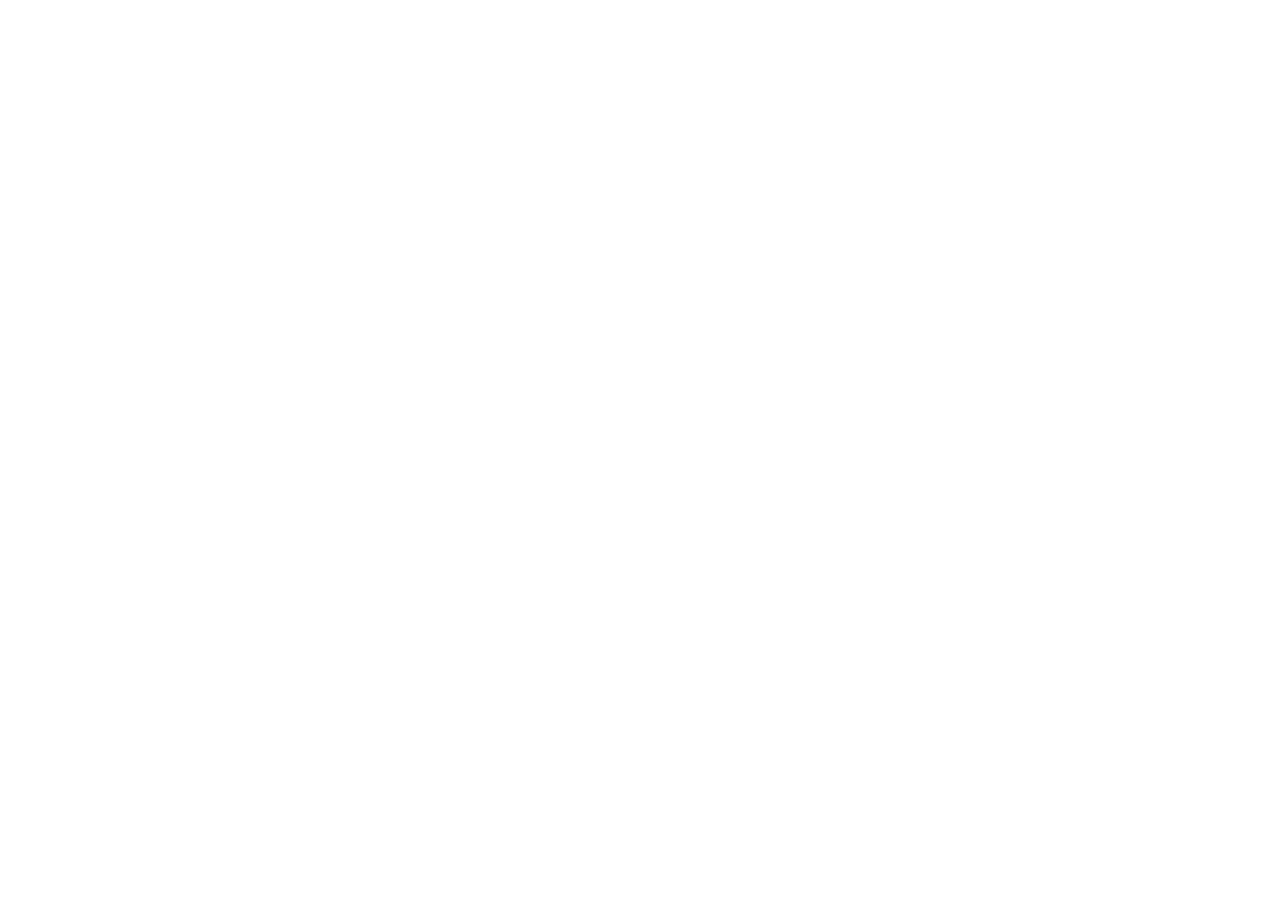
==== index.html @ e928b1a8 "made blank html with src for js and css" ====
<!DOCTYPE html>
<html lang="en">
<head>
    <link rel="stylesheet" href="./assets/css/style.css" />
    <meta charset="UTF-8">
    <meta http-equiv="X-UA-Compatible" content="IE=edge">
    <meta name="viewport" content="width=device-width, initial-scale=1.0">
    <title>Document</title>
</head>
<body>
    
    <script src="./assets/js/script.js"></script>
</body>
</html>
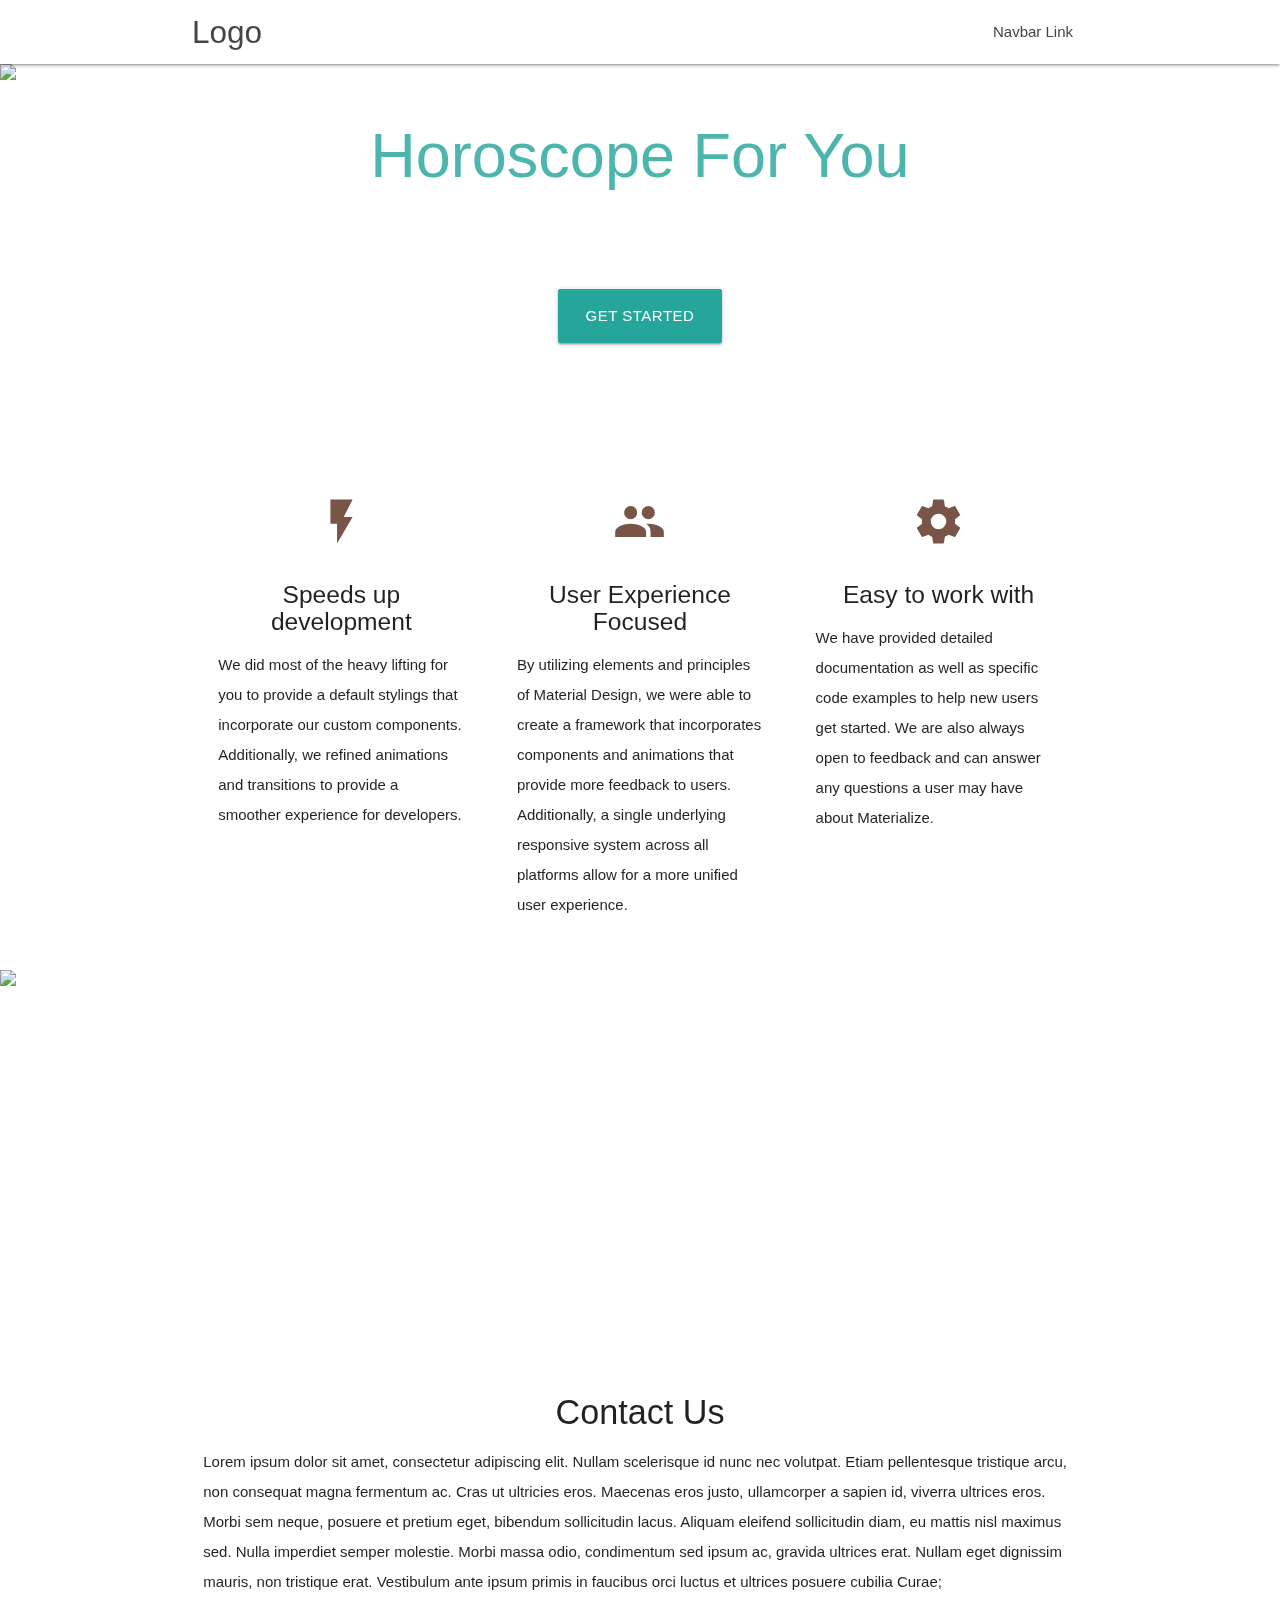
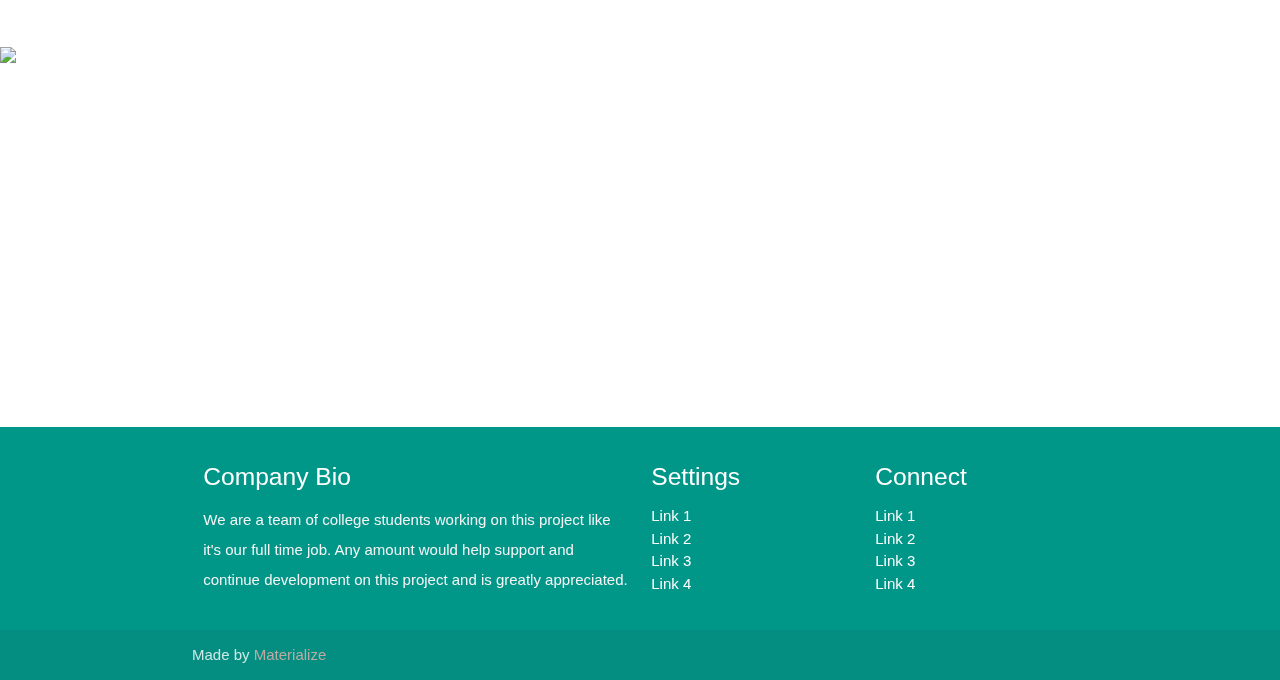
==== commit c7653044: "css framework" ====
--- a/index.html
+++ b/index.html
@@ -1,14 +1,164 @@
 <!DOCTYPE html>
 <html lang="en">
 <head>
-    <link rel="stylesheet" href="./assets/css/style.css" />
-    <meta charset="UTF-8">
-    <meta http-equiv="X-UA-Compatible" content="IE=edge">
-    <meta name="viewport" content="width=device-width, initial-scale=1.0">
-    <title>Document</title>
+  <meta http-equiv="Content-Type" content="text/html; charset=UTF-8"/>
+  <meta name="viewport" content="width=device-width, initial-scale=1"/>
+  <title>Horoscope For You</title>
+
+  <!-- CSS  -->
+  <link href="https://fonts.googleapis.com/icon?family=Material+Icons" rel="stylesheet">
+  <link href="css/materialize.css" type="text/css" rel="stylesheet" media="screen,projection"/>
+  <link href="css/style.css" type="text/css" rel="stylesheet" media="screen,projection"/>
 </head>
 <body>
-    
-    <script src="./assets/js/script.js"></script>
-</body>
-</html>+  <nav class="white" role="navigation">
+    <div class="nav-wrapper container">
+      <a id="logo-container" href="#" class="brand-logo">Logo</a>
+      <ul class="right hide-on-med-and-down">
+        <li><a href="#">Navbar Link</a></li>
+      </ul>
+
+      <ul id="nav-mobile" class="sidenav">
+        <li><a href="#">Navbar Link</a></li>
+      </ul>
+      <a href="#" data-target="nav-mobile" class="sidenav-trigger"><i class="material-icons">menu</i></a>
+    </div>
+  </nav>
+
+  <div id="index-banner" class="horoscope-container">
+    <div class="section no-pad-bot">
+      <div class="container">
+        <br><br>
+        <h1 class="header center teal-text text-lighten-2">Horoscope For You</h1>
+        <div class="row center">
+          <h5 class="header col s12 light">A modern responsive front-end framework based on Material Design</h5>
+        </div>
+        <div class="row center">
+          <a href="http://materializecss.com/getting-started.html" id="download-button" class="btn-large waves-effect waves-light teal lighten-1">Get Started</a>
+        </div>
+        <br><br>
+
+      </div>
+    </div>
+    <div class="parallax"><img src="background1.jpg" alt="Unsplashed background img 1"></div>
+  </div>
+
+
+  <div class="container">
+    <div class="section">
+
+      <!--   Icon Section   -->
+      <div class="row">
+        <div class="col s12 m4">
+          <div class="icon-block">
+            <h2 class="center brown-text"><i class="material-icons">flash_on</i></h2>
+            <h5 class="center">Speeds up development</h5>
+
+            <p class="light">We did most of the heavy lifting for you to provide a default stylings that incorporate our custom components. Additionally, we refined animations and transitions to provide a smoother experience for developers.</p>
+          </div>
+        </div>
+
+        <div class="col s12 m4">
+          <div class="icon-block">
+            <h2 class="center brown-text"><i class="material-icons">group</i></h2>
+            <h5 class="center">User Experience Focused</h5>
+
+            <p class="light">By utilizing elements and principles of Material Design, we were able to create a framework that incorporates components and animations that provide more feedback to users. Additionally, a single underlying responsive system across all platforms allow for a more unified user experience.</p>
+          </div>
+        </div>
+
+        <div class="col s12 m4">
+          <div class="icon-block">
+            <h2 class="center brown-text"><i class="material-icons">settings</i></h2>
+            <h5 class="center">Easy to work with</h5>
+
+            <p class="light">We have provided detailed documentation as well as specific code examples to help new users get started. We are also always open to feedback and can answer any questions a user may have about Materialize.</p>
+          </div>
+        </div>
+      </div>
+
+    </div>
+  </div>
+
+
+  <div class="horoscope-container valign-wrapper">
+    <div class="section no-pad-bot">
+      <div class="container">
+        <div class="row center">
+          <h5 class="header col s12 light">A modern responsive front-end framework based on Material Design</h5>
+        </div>
+      </div>
+    </div>
+    <div class="parallax"><img src="background1.jpg" alt="Unsplashed background img 2"></div>
+  </div>
+
+  <div class="container">
+    <div class="section">
+
+      <div class="row">
+        <div class="col s12 center">
+          <h3><i class="mdi-content-send brown-text"></i></h3>
+          <h4>Contact Us</h4>
+          <p class="left-align light">Lorem ipsum dolor sit amet, consectetur adipiscing elit. Nullam scelerisque id nunc nec volutpat. Etiam pellentesque tristique arcu, non consequat magna fermentum ac. Cras ut ultricies eros. Maecenas eros justo, ullamcorper a sapien id, viverra ultrices eros. Morbi sem neque, posuere et pretium eget, bibendum sollicitudin lacus. Aliquam eleifend sollicitudin diam, eu mattis nisl maximus sed. Nulla imperdiet semper molestie. Morbi massa odio, condimentum sed ipsum ac, gravida ultrices erat. Nullam eget dignissim mauris, non tristique erat. Vestibulum ante ipsum primis in faucibus orci luctus et ultrices posuere cubilia Curae;</p>
+        </div>
+      </div>
+
+    </div>
+  </div>
+
+
+  <div class="horoscope-container valign-wrapper">
+    <div class="section no-pad-bot">
+      <div class="container">
+        <div class="row center">
+          <h5 class="header col s12 light">A modern responsive front-end framework based on Material Design</h5>
+        </div>
+      </div>
+    </div>
+    <div class="parallax"><img src="background1.jpg" alt="Unsplashed background img 3"></div>
+  </div>
+
+  <footer class="page-footer teal">
+    <div class="container">
+      <div class="row">
+        <div class="col l6 s12">
+          <h5 class="white-text">Company Bio</h5>
+          <p class="grey-text text-lighten-4">We are a team of college students working on this project like it's our full time job. Any amount would help support and continue development on this project and is greatly appreciated.</p>
+
+
+        </div>
+        <div class="col l3 s12">
+          <h5 class="white-text">Settings</h5>
+          <ul>
+            <li><a class="white-text" href="#!">Link 1</a></li>
+            <li><a class="white-text" href="#!">Link 2</a></li>
+            <li><a class="white-text" href="#!">Link 3</a></li>
+            <li><a class="white-text" href="#!">Link 4</a></li>
+          </ul>
+        </div>
+        <div class="col l3 s12">
+          <h5 class="white-text">Connect</h5>
+          <ul>
+            <li><a class="white-text" href="#!">Link 1</a></li>
+            <li><a class="white-text" href="#!">Link 2</a></li>
+            <li><a class="white-text" href="#!">Link 3</a></li>
+            <li><a class="white-text" href="#!">Link 4</a></li>
+          </ul>
+        </div>
+      </div>
+    </div>
+    <div class="footer-copyright">
+      <div class="container">
+      Made by <a class="brown-text text-lighten-3" href="http://materializecss.com">Materialize</a>
+      </div>
+    </div>
+  </footer>
+
+
+  <!--  Scripts-->
+  <script src="https://code.jquery.com/jquery-2.1.1.min.js"></script>
+  <script src="js/materialize.js"></script>
+  <script src="js/init.js"></script>
+
+  </body>
+</html>
--- a/css/style.css
+++ b/css/style.css
@@ -0,0 +1,57 @@
+/* Custom Stylesheet */
+/**
+ * Use this file to override Materialize files so you can update
+ * the core Materialize files in the future
+ *
+ * Made By MaterializeCSS.com
+ */
+
+nav ul a,
+nav .brand-logo {
+  color: #444;
+}
+
+p {
+  line-height: 2rem;
+}
+
+.sidenav-trigger {
+  color: #26a69a;
+}
+
+.horoscope-container {
+  min-height: 380px;
+  line-height: 0;
+  height: auto;
+  color: rgba(255,255,255,.9);
+}
+  .horoscope-container .section {
+    width: 100%;
+  }
+
+@media only screen and (max-width : 992px) {
+  .horoscope-container .section {
+    position: absolute;
+    top: 40%;
+  }
+  #index-banner .section {
+    top: 10%;
+  }
+}
+
+@media only screen and (max-width : 600px) {
+  #index-banner .section {
+    top: 0;
+  }
+}
+
+.icon-block {
+  padding: 0 15px;
+}
+.icon-block .material-icons {
+  font-size: inherit;
+}
+
+footer.page-footer {
+  margin: 0;
+}
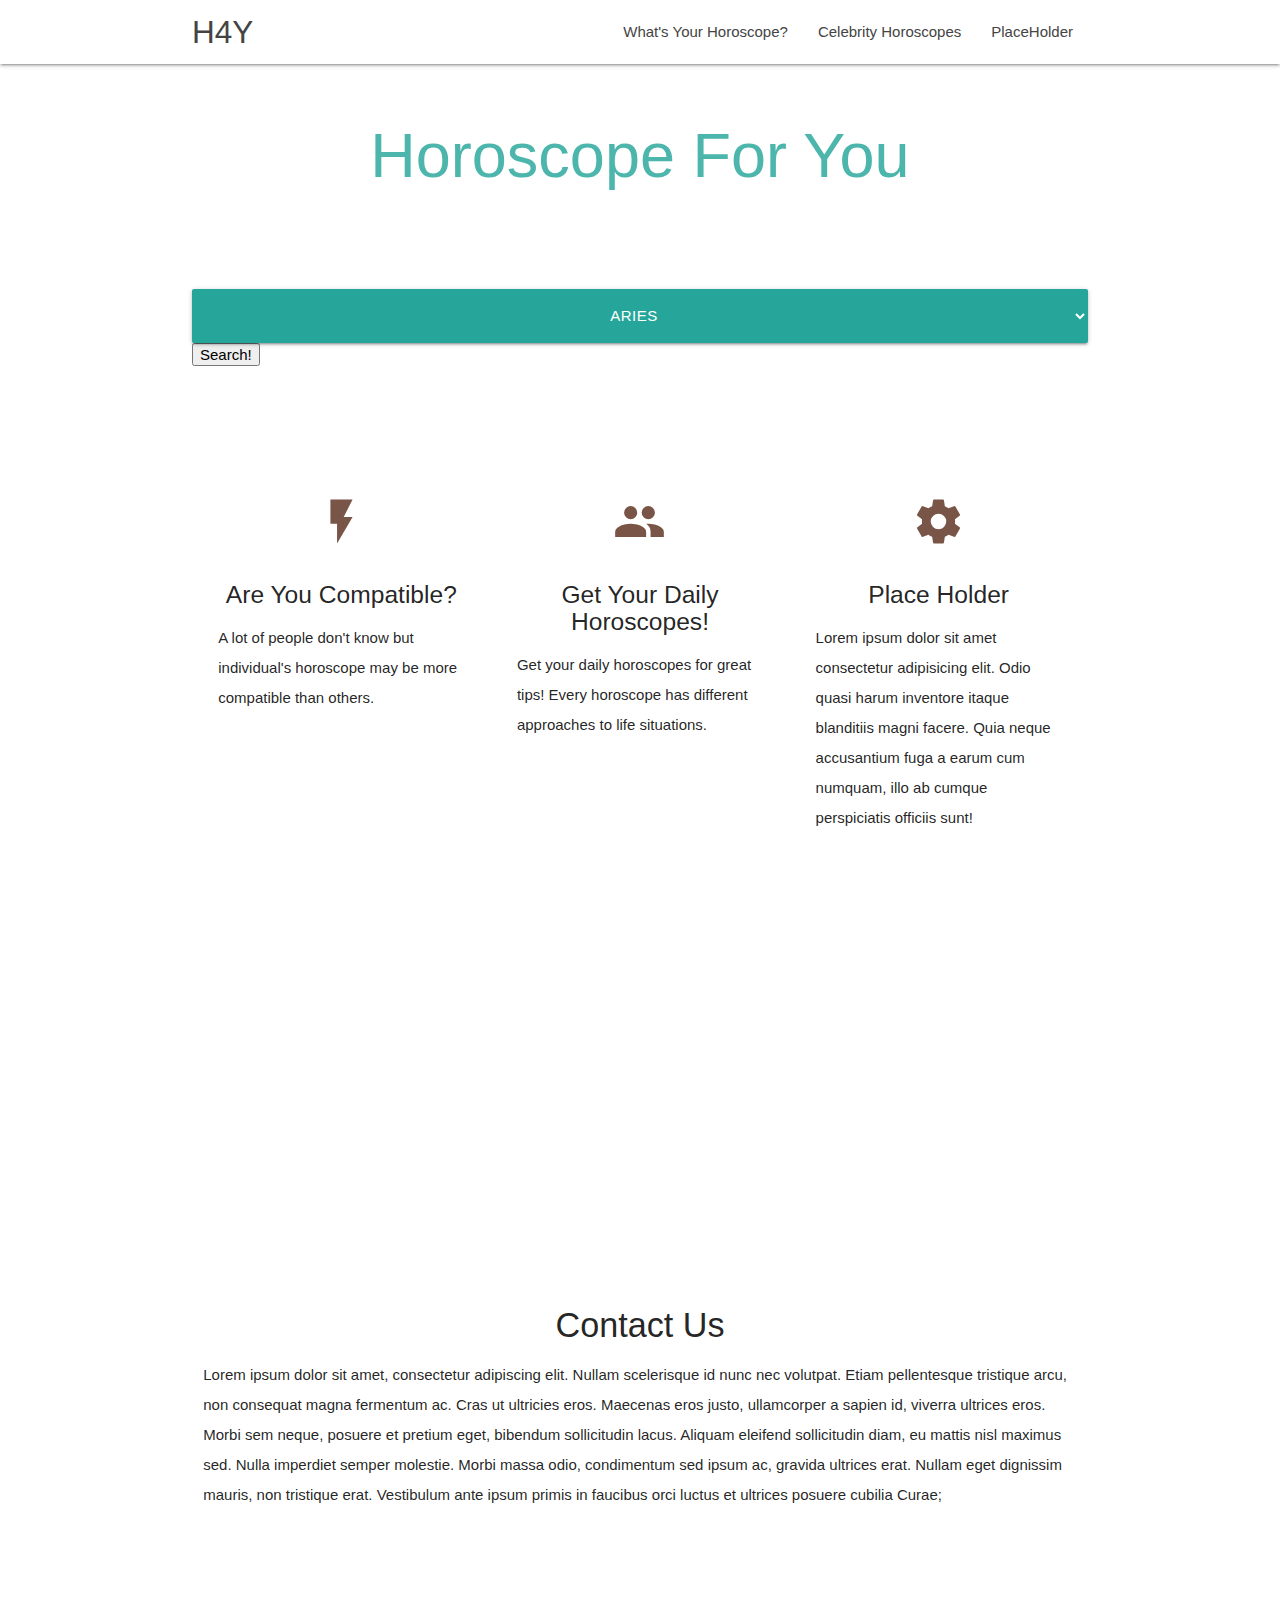
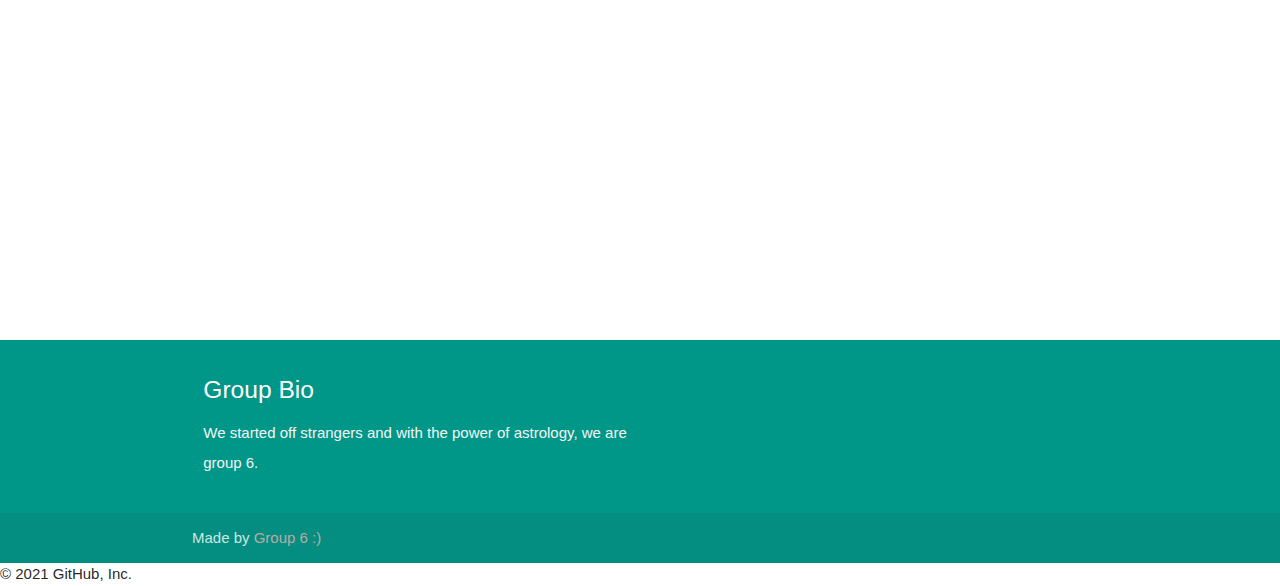
==== commit 1929c530: "Project1 updates" ====
--- a/index.html
+++ b/index.html
@@ -1,21 +1,25 @@
 <!DOCTYPE html>
 <html lang="en">
+
 <head>
-  <meta http-equiv="Content-Type" content="text/html; charset=UTF-8"/>
-  <meta name="viewport" content="width=device-width, initial-scale=1"/>
+  <meta http-equiv="Content-Type" content="text/html; charset=UTF-8" />
+  <meta name="viewport" content="width=device-width, initial-scale=1" />
   <title>Horoscope For You</title>
 
   <!-- CSS  -->
   <link href="https://fonts.googleapis.com/icon?family=Material+Icons" rel="stylesheet">
-  <link href="css/materialize.css" type="text/css" rel="stylesheet" media="screen,projection"/>
-  <link href="css/style.css" type="text/css" rel="stylesheet" media="screen,projection"/>
+  <link href="css/materialize.css" type="text/css" rel="stylesheet" media="screen,projection" />
+  <link href="css/style.css" type="text/css" rel="stylesheet" media="screen,projection" />
 </head>
+
 <body>
   <nav class="white" role="navigation">
     <div class="nav-wrapper container">
-      <a id="logo-container" href="#" class="brand-logo">Logo</a>
+      <a id="logo-container" href="#" class="brand-logo">H4Y</a>
       <ul class="right hide-on-med-and-down">
-        <li><a href="#">Navbar Link</a></li>
+        <li><a href="#">What's Your Horoscope?</a></li>
+        <li><a>Celebrity Horoscopes</a></li>
+        <li><a>PlaceHolder</a></li>
       </ul>
 
       <ul id="nav-mobile" class="sidenav">
@@ -31,13 +35,31 @@
         <br><br>
         <h1 class="header center teal-text text-lighten-2">Horoscope For You</h1>
         <div class="row center">
-          <h5 class="header col s12 light">A modern responsive front-end framework based on Material Design</h5>
+          <h5 class="header col s12 light">Everyone has a horoscope! Let's look at which one might be yours!</h5>
         </div>
+
+        <!--
         <div class="row center">
-          <a href="http://materializecss.com/getting-started.html" id="download-button" class="btn-large waves-effect waves-light teal lighten-1">Get Started</a>
+          <a onclick="fetchApi()" id="download-button" class="btn-large waves-effect waves-light teal lighten-1">Get Started</a>
         </div>
+      -->
+
+        <select name="horoscopes" id="download-button" class="btn-large waves-effect waves-light teal lighten-1">
+          <option value="aries">Aries</option>
+          <option value="taurus">Taurus</option>
+          <option value="gemini">Gemini</option>
+          <option value="cancer">Cancer</option>
+          <option value="leo">Leo</option>
+          <option value="virgo">Virgo</option>
+          <option value="libra">Libra</option>
+          <option value="scorpio">Scorpio</option>
+          <option value="sagittarius">Sagittarius</option>
+          <option value="capricorn">Capricorn</option>
+          <option value="aquarius">Aquarius</option>
+          <option value="pisces">Pisces</option>
+        </select>
         <br><br>
-
+        <button onclick="myFunction()">Search!</button>
       </div>
     </div>
     <div class="parallax"><img src="background1.jpg" alt="Unsplashed background img 1"></div>
@@ -52,27 +74,31 @@
         <div class="col s12 m4">
           <div class="icon-block">
             <h2 class="center brown-text"><i class="material-icons">flash_on</i></h2>
-            <h5 class="center">Speeds up development</h5>
+            <h5 class="center">Are You Compatible?</h5>
 
-            <p class="light">We did most of the heavy lifting for you to provide a default stylings that incorporate our custom components. Additionally, we refined animations and transitions to provide a smoother experience for developers.</p>
+            <p class="light">A lot of people don't know but individual's horoscope may be more compatible than others.
+            </p>
           </div>
         </div>
 
         <div class="col s12 m4">
           <div class="icon-block">
             <h2 class="center brown-text"><i class="material-icons">group</i></h2>
-            <h5 class="center">User Experience Focused</h5>
+            <h5 class="center">Get Your Daily Horoscopes!</h5>
 
-            <p class="light">By utilizing elements and principles of Material Design, we were able to create a framework that incorporates components and animations that provide more feedback to users. Additionally, a single underlying responsive system across all platforms allow for a more unified user experience.</p>
+            <p class="light">Get your daily horoscopes for great tips! Every horoscope has different approaches to life
+              situations.</p>
           </div>
         </div>
 
         <div class="col s12 m4">
           <div class="icon-block">
             <h2 class="center brown-text"><i class="material-icons">settings</i></h2>
-            <h5 class="center">Easy to work with</h5>
+            <h5 class="center">Place Holder</h5>
 
-            <p class="light">We have provided detailed documentation as well as specific code examples to help new users get started. We are also always open to feedback and can answer any questions a user may have about Materialize.</p>
+            <p class="light">Lorem ipsum dolor sit amet consectetur adipisicing elit. Odio quasi harum inventore itaque
+              blanditiis magni facere. Quia neque accusantium fuga a earum cum numquam, illo ab cumque perspiciatis
+              officiis sunt!</p>
           </div>
         </div>
       </div>
@@ -99,7 +125,13 @@
         <div class="col s12 center">
           <h3><i class="mdi-content-send brown-text"></i></h3>
           <h4>Contact Us</h4>
-          <p class="left-align light">Lorem ipsum dolor sit amet, consectetur adipiscing elit. Nullam scelerisque id nunc nec volutpat. Etiam pellentesque tristique arcu, non consequat magna fermentum ac. Cras ut ultricies eros. Maecenas eros justo, ullamcorper a sapien id, viverra ultrices eros. Morbi sem neque, posuere et pretium eget, bibendum sollicitudin lacus. Aliquam eleifend sollicitudin diam, eu mattis nisl maximus sed. Nulla imperdiet semper molestie. Morbi massa odio, condimentum sed ipsum ac, gravida ultrices erat. Nullam eget dignissim mauris, non tristique erat. Vestibulum ante ipsum primis in faucibus orci luctus et ultrices posuere cubilia Curae;</p>
+          <p class="left-align light">Lorem ipsum dolor sit amet, consectetur adipiscing elit. Nullam scelerisque id
+            nunc nec volutpat. Etiam pellentesque tristique arcu, non consequat magna fermentum ac. Cras ut ultricies
+            eros. Maecenas eros justo, ullamcorper a sapien id, viverra ultrices eros. Morbi sem neque, posuere et
+            pretium eget, bibendum sollicitudin lacus. Aliquam eleifend sollicitudin diam, eu mattis nisl maximus sed.
+            Nulla imperdiet semper molestie. Morbi massa odio, condimentum sed ipsum ac, gravida ultrices erat. Nullam
+            eget dignissim mauris, non tristique erat. Vestibulum ante ipsum primis in faucibus orci luctus et ultrices
+            posuere cubilia Curae;</p>
         </div>
       </div>
 
@@ -122,34 +154,17 @@
     <div class="container">
       <div class="row">
         <div class="col l6 s12">
-          <h5 class="white-text">Company Bio</h5>
-          <p class="grey-text text-lighten-4">We are a team of college students working on this project like it's our full time job. Any amount would help support and continue development on this project and is greatly appreciated.</p>
+          <h5 class="white-text">Group Bio</h5>
+          <p class="grey-text text-lighten-4">We started off strangers and with the power of astrology, we are group 6.
+          </p>
 
 
-        </div>
-        <div class="col l3 s12">
-          <h5 class="white-text">Settings</h5>
-          <ul>
-            <li><a class="white-text" href="#!">Link 1</a></li>
-            <li><a class="white-text" href="#!">Link 2</a></li>
-            <li><a class="white-text" href="#!">Link 3</a></li>
-            <li><a class="white-text" href="#!">Link 4</a></li>
-          </ul>
-        </div>
-        <div class="col l3 s12">
-          <h5 class="white-text">Connect</h5>
-          <ul>
-            <li><a class="white-text" href="#!">Link 1</a></li>
-            <li><a class="white-text" href="#!">Link 2</a></li>
-            <li><a class="white-text" href="#!">Link 3</a></li>
-            <li><a class="white-text" href="#!">Link 4</a></li>
-          </ul>
         </div>
       </div>
     </div>
     <div class="footer-copyright">
       <div class="container">
-      Made by <a class="brown-text text-lighten-3" href="http://materializecss.com">Materialize</a>
+        Made by <a class="brown-text text-lighten-3">Group 6 :)</a>
       </div>
     </div>
   </footer>
@@ -160,5 +175,7 @@
   <script src="js/materialize.js"></script>
   <script src="js/init.js"></script>
 
-  </body>
+</body>
+
 </html>
+© 2021 GitHub, Inc.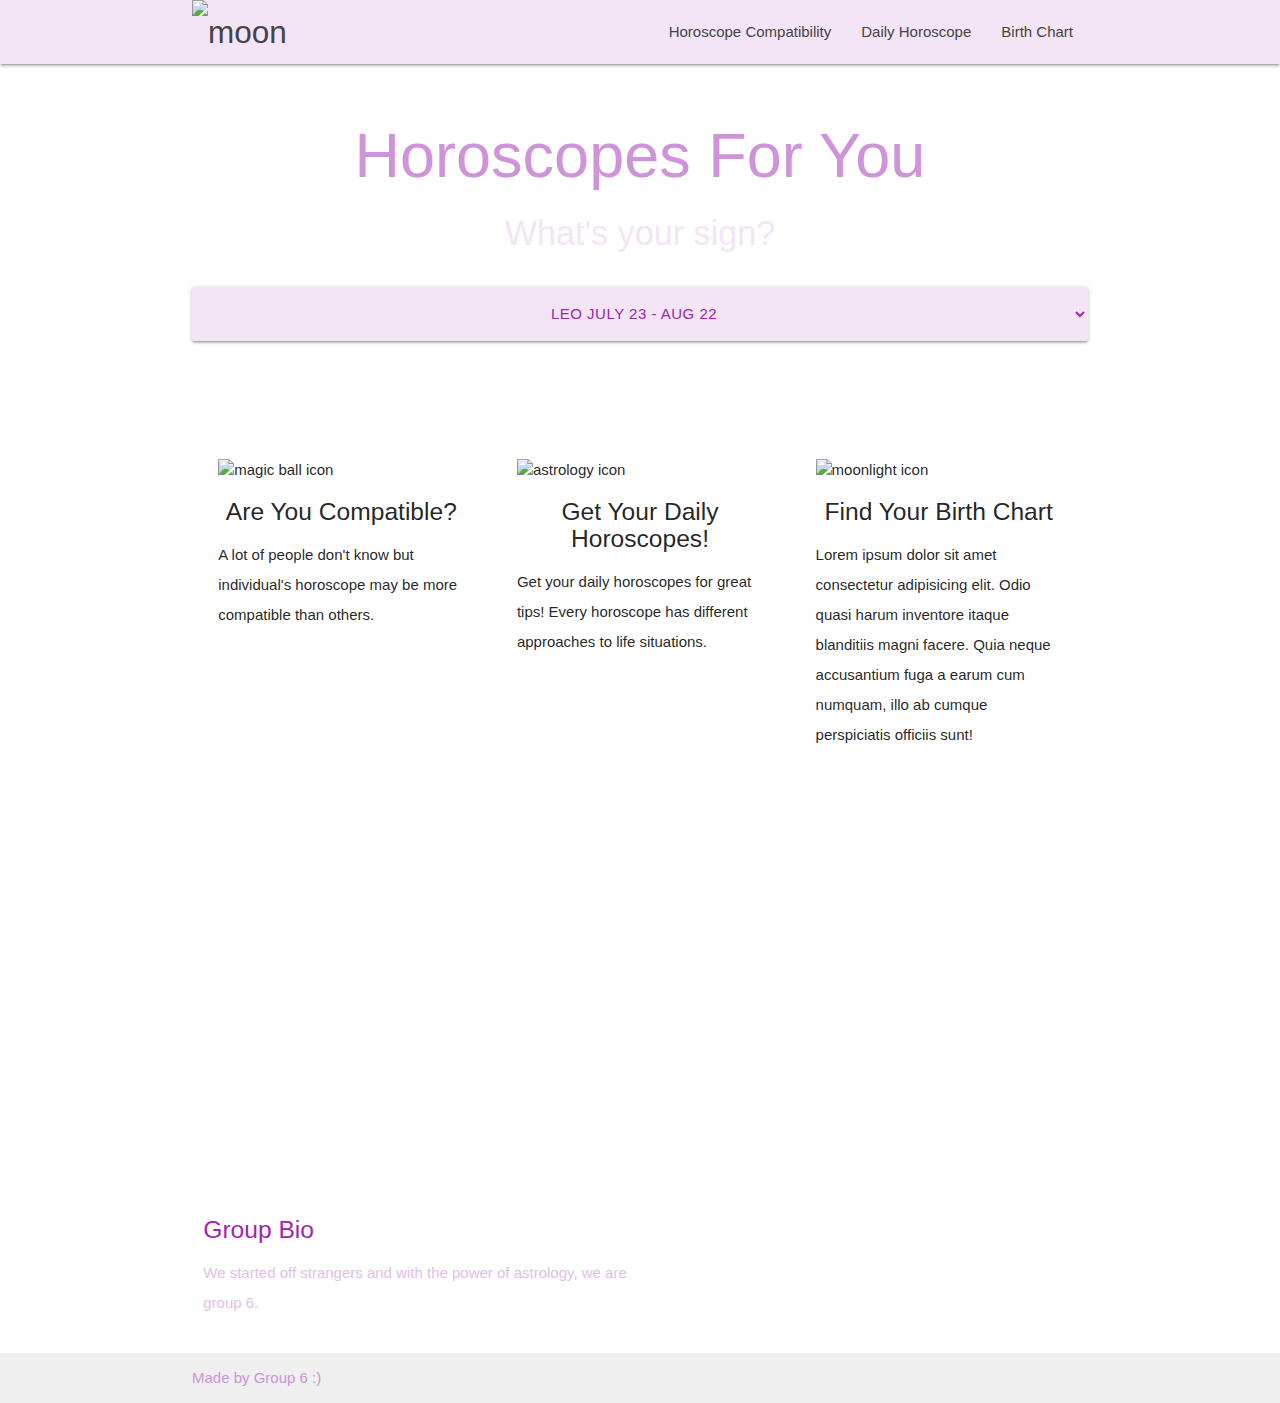
==== commit 76e2a263: "updated icon titles uppercase" ====
--- a/index.html
+++ b/index.html
@@ -1,25 +1,25 @@
 <!DOCTYPE html>
 <html lang="en">
-
 <head>
-  <meta http-equiv="Content-Type" content="text/html; charset=UTF-8" />
-  <meta name="viewport" content="width=device-width, initial-scale=1" />
-  <title>Horoscope For You</title>
+  <meta http-equiv="Content-Type" content="text/html; charset=UTF-8"/>
+  <meta name="viewport" content="width=device-width, initial-scale=1"/>
+  <title>Horoscopes For You</title>
 
   <!-- CSS  -->
   <link href="https://fonts.googleapis.com/icon?family=Material+Icons" rel="stylesheet">
-  <link href="css/materialize.css" type="text/css" rel="stylesheet" media="screen,projection" />
-  <link href="css/style.css" type="text/css" rel="stylesheet" media="screen,projection" />
+  <link href="css/materialize.css" type="text/css" rel="stylesheet" media="screen,projection"/>
+  <link href="css/style.css" type="text/css" rel="stylesheet" media="screen,projection"/>
 </head>
-
 <body>
-  <nav class="white" role="navigation">
+  <nav class="purple lighten-5" role="navigation">
     <div class="nav-wrapper container">
-      <a id="logo-container" href="#" class="brand-logo">H4Y</a>
+      <a id="logo-container" href="#" class="brand-logo">
+        <img class="responsive-img" src="images/moon.png" alt="moon">
+      </a>
       <ul class="right hide-on-med-and-down">
-        <li><a href="#">What's Your Horoscope?</a></li>
-        <li><a>Celebrity Horoscopes</a></li>
-        <li><a>PlaceHolder</a></li>
+        <li><a href="#">Horoscope Compatibility</a></li>
+        <li><a href="#">Daily Horoscope</a></li>
+        <li><a href="#">Birth Chart</a></li>
       </ul>
 
       <ul id="nav-mobile" class="sidenav">
@@ -33,9 +33,9 @@
     <div class="section no-pad-bot">
       <div class="container">
         <br><br>
-        <h1 class="header center teal-text text-lighten-2">Horoscope For You</h1>
+        <h1 class="header center purple-text text-lighten-3">Horoscopes For You</h1>
         <div class="row center">
-          <h5 class="header col s12 light">Everyone has a horoscope! Let's look at which one might be yours!</h5>
+          <h4 class="header purple-text text-lighten-5">What's your sign?</h4>
         </div>
 
         <!--
@@ -44,25 +44,25 @@
         </div>
       -->
 
-        <select name="horoscopes" id="download-button" class="btn-large waves-effect waves-light teal lighten-1">
-          <option value="aries">Aries</option>
-          <option value="taurus">Taurus</option>
-          <option value="gemini">Gemini</option>
-          <option value="cancer">Cancer</option>
-          <option value="leo">Leo</option>
-          <option value="virgo">Virgo</option>
-          <option value="libra">Libra</option>
-          <option value="scorpio">Scorpio</option>
-          <option value="sagittarius">Sagittarius</option>
-          <option value="capricorn">Capricorn</option>
-          <option value="aquarius">Aquarius</option>
-          <option value="pisces">Pisces</option>
-        </select>
+<select name="horoscopes" id="download button" class="btn-large waves-effect waves-light purple lighten-5 purple-text">
+  <option value="leo">Leo July 23 - Aug 22</option>
+  <option value="virgo">Virgo Aug 23 - Sep 22</option>
+  <option value="libra">Libra Sep 23 - Oct 22</option>
+  <option value="scorpio">Scorpio Oct 23 - Nov 21</option>
+  <option value="sagittarius">Sagittarius Nov 22 - Dec 21</option>
+  <option value="capricorn">Capricorn Dec 22 - Jan 19</option>
+  <option value="aquarius">Aquarius Jan 20 - Feb 18</option>
+  <option value="pisces">Pisces Feb 19 - Mar 20</option>
+  <option value="aries">Aries Mar 21 - Apr 19</option>
+  <option value="taurus">Taurus Apr 20 - May 20</option>
+  <option value="gemini">Gemini May 21 - Jun 20</option>
+  <option value="cancer">Cancer Jun 21 - Jul 22</option>
+</select>
         <br><br>
-        <button onclick="myFunction()">Search!</button>
+
       </div>
     </div>
-    <div class="parallax"><img src="background1.jpg" alt="Unsplashed background img 1"></div>
+    <div class="parallax"><img class= "responsive-img" src="images/background1.jpg" alt="Unsplashed background stars"></div>
   </div>
 
 
@@ -73,32 +73,28 @@
       <div class="row">
         <div class="col s12 m4">
           <div class="icon-block">
-            <h2 class="center brown-text"><i class="material-icons">flash_on</i></h2>
+            <img class="responsive-img" src="images/magic-ball.png" alt="magic ball icon">
             <h5 class="center">Are You Compatible?</h5>
 
-            <p class="light">A lot of people don't know but individual's horoscope may be more compatible than others.
-            </p>
+            <p class="light">A lot of people don't know but individual's horoscope may be more compatible than others.</p>
           </div>
         </div>
 
         <div class="col s12 m4">
           <div class="icon-block">
-            <h2 class="center brown-text"><i class="material-icons">group</i></h2>
+            <img class="responsive-img" src="images/astrology.png" alt="astrology icon">
             <h5 class="center">Get Your Daily Horoscopes!</h5>
 
-            <p class="light">Get your daily horoscopes for great tips! Every horoscope has different approaches to life
-              situations.</p>
+            <p class="light">Get your daily horoscopes for great tips! Every horoscope has different approaches to life situations.</p>
           </div>
         </div>
 
         <div class="col s12 m4">
           <div class="icon-block">
-            <h2 class="center brown-text"><i class="material-icons">settings</i></h2>
-            <h5 class="center">Place Holder</h5>
+            <img class="responsive-img" src="images/moonlight.png" alt="moonlight icon">
+            <h5 class="center">Find Your Birth Chart</h5>
 
-            <p class="light">Lorem ipsum dolor sit amet consectetur adipisicing elit. Odio quasi harum inventore itaque
-              blanditiis magni facere. Quia neque accusantium fuga a earum cum numquam, illo ab cumque perspiciatis
-              officiis sunt!</p>
+            <p class="light">Lorem ipsum dolor sit amet consectetur adipisicing elit. Odio quasi harum inventore itaque blanditiis magni facere. Quia neque accusantium fuga a earum cum numquam, illo ab cumque perspiciatis officiis sunt!</p>
           </div>
         </div>
       </div>
@@ -111,60 +107,25 @@
     <div class="section no-pad-bot">
       <div class="container">
         <div class="row center">
-          <h5 class="header col s12 light">A modern responsive front-end framework based on Material Design</h5>
+          <h5 class="header col s12 light">Lorem ipsum dolor sit amet consectetur adipisicing elit. Sint cupiditate nesciunt consequatur esse molestiae quidem quos voluptatibus alias voluptatum, iusto laboriosam commodi placeat, porro quibusdam illo impedit odit excepturi quasi.</h5>
         </div>
       </div>
     </div>
-    <div class="parallax"><img src="background1.jpg" alt="Unsplashed background img 2"></div>
+    <div class="parallax wrapper"><img class= "responsive-img" src="images/background1.jpg" alt="Unsplashed background img 2"></div>
   </div>
 
-  <div class="container">
-    <div class="section">
-
-      <div class="row">
-        <div class="col s12 center">
-          <h3><i class="mdi-content-send brown-text"></i></h3>
-          <h4>Contact Us</h4>
-          <p class="left-align light">Lorem ipsum dolor sit amet, consectetur adipiscing elit. Nullam scelerisque id
-            nunc nec volutpat. Etiam pellentesque tristique arcu, non consequat magna fermentum ac. Cras ut ultricies
-            eros. Maecenas eros justo, ullamcorper a sapien id, viverra ultrices eros. Morbi sem neque, posuere et
-            pretium eget, bibendum sollicitudin lacus. Aliquam eleifend sollicitudin diam, eu mattis nisl maximus sed.
-            Nulla imperdiet semper molestie. Morbi massa odio, condimentum sed ipsum ac, gravida ultrices erat. Nullam
-            eget dignissim mauris, non tristique erat. Vestibulum ante ipsum primis in faucibus orci luctus et ultrices
-            posuere cubilia Curae;</p>
-        </div>
-      </div>
-
-    </div>
-  </div>
-
-
-  <div class="horoscope-container valign-wrapper">
-    <div class="section no-pad-bot">
-      <div class="container">
-        <div class="row center">
-          <h5 class="header col s12 light">A modern responsive front-end framework based on Material Design</h5>
-        </div>
-      </div>
-    </div>
-    <div class="parallax"><img src="background1.jpg" alt="Unsplashed background img 3"></div>
-  </div>
-
-  <footer class="page-footer teal">
+  <footer class="page-footer white">
     <div class="container">
       <div class="row">
         <div class="col l6 s12">
-          <h5 class="white-text">Group Bio</h5>
-          <p class="grey-text text-lighten-4">We started off strangers and with the power of astrology, we are group 6.
-          </p>
-
-
+          <h5 class="purple-text">Group Bio</h5>
+          <p class="purple-text text-lighten-4">We started off strangers and with the power of astrology, we are group 6.</p>
         </div>
       </div>
     </div>
     <div class="footer-copyright">
       <div class="container">
-        Made by <a class="brown-text text-lighten-3">Group 6 :)</a>
+       <a class="purple-text text-lighten-3">Made by Group 6 :)</a>
       </div>
     </div>
   </footer>
@@ -175,7 +136,5 @@
   <script src="js/materialize.js"></script>
   <script src="js/init.js"></script>
 
-</body>
-
+  </body>
 </html>
-© 2021 GitHub, Inc.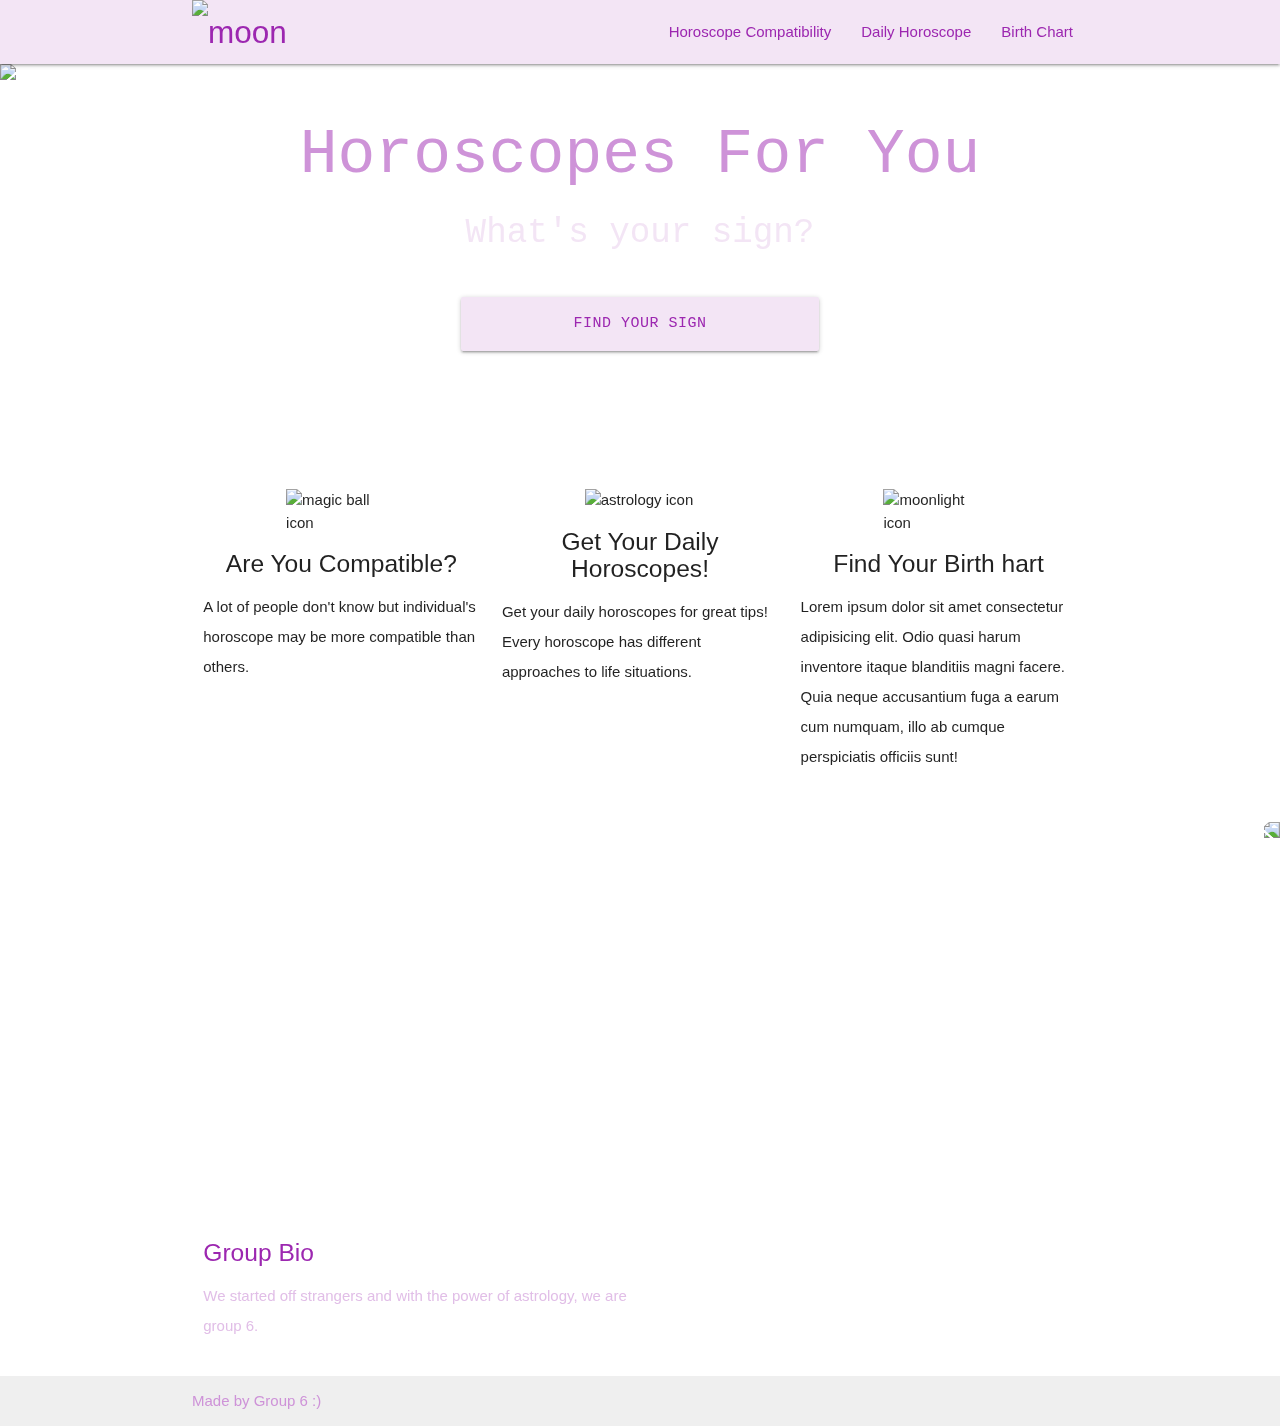
==== commit 63c75f78: "leo button" ====
--- a/index.html
+++ b/index.html
@@ -10,6 +10,7 @@
   <link href="css/materialize.css" type="text/css" rel="stylesheet" media="screen,projection"/>
   <link href="css/style.css" type="text/css" rel="stylesheet" media="screen,projection"/>
 </head>
+
 <body>
   <nav class="purple lighten-5" role="navigation">
     <div class="nav-wrapper container">
@@ -38,32 +39,30 @@
           <h4 class="header purple-text text-lighten-5">What's your sign?</h4>
         </div>
 
-        <!--
-        <div class="row center">
-          <a onclick="fetchApi()" id="download-button" class="btn-large waves-effect waves-light teal lighten-1">Get Started</a>
-        </div>
-      -->
+       <!-- Dropdown Trigger -->
+      <a class='dropdown-trigger btn-large waves-effect waves-light purple lighten-5 purple-text' href='#' data-target='dropdown1'>Find your sign</a>
 
-<select name="horoscopes" id="download button" class="btn-large waves-effect waves-light purple lighten-5 purple-text">
-  <option value="leo">Leo July 23 - Aug 22</option>
-  <option value="virgo">Virgo Aug 23 - Sep 22</option>
-  <option value="libra">Libra Sep 23 - Oct 22</option>
-  <option value="scorpio">Scorpio Oct 23 - Nov 21</option>
-  <option value="sagittarius">Sagittarius Nov 22 - Dec 21</option>
-  <option value="capricorn">Capricorn Dec 22 - Jan 19</option>
-  <option value="aquarius">Aquarius Jan 20 - Feb 18</option>
-  <option value="pisces">Pisces Feb 19 - Mar 20</option>
-  <option value="aries">Aries Mar 21 - Apr 19</option>
-  <option value="taurus">Taurus Apr 20 - May 20</option>
-  <option value="gemini">Gemini May 21 - Jun 20</option>
-  <option value="cancer">Cancer Jun 21 - Jul 22</option>
-</select>
-        <br><br>
-
+       <!-- Dropdown Structure -->
+      <ul id='dropdown1' class='dropdown-content'>
+        <li><a href="index_leo.html">Leo July 23 - Aug 22</a></li>
+        <li><a href="#!">Virgo Aug 23 - Sep 22</a></li>
+        <li><a href="#!">Libra Sep 23 - Oct 22</a></li>
+        <li><a href="#!">Scorpio Oct 23 - Nov 21</a></li>
+        <li><a href="#!">Sagittarius Nov 22 - Dec 21</a></li>
+        <li><a href="#!">Capricorn Dec 22 - Jan 19</a></li>
+        <li><a href="#!">Aquarius Jan 20 - Feb 18</a></li>
+        <li><a href="#!">Pisces Feb 19 - Mar 20</a></li>
+        <li><a href="#!">Aries Mar 21 - Apr 19</a></li>
+        <li><a href="#!">Taurus Apr 20 - May 20</a></li>
+        <li><a href="#!">Gemini May 21 - Jun 20</a></li>
+        <li><a href="#!">Cancer Jun 21 - Jul 22</a></li>
+      </ul>
       </div>
     </div>
+
     <div class="parallax"><img class= "responsive-img" src="images/background1.jpg" alt="Unsplashed background stars"></div>
   </div>
+  
 
 
   <div class="container">
@@ -92,7 +91,7 @@
         <div class="col s12 m4">
           <div class="icon-block">
             <img class="responsive-img" src="images/moonlight.png" alt="moonlight icon">
-            <h5 class="center">Find Your Birth Chart</h5>
+            <h5 class="center">Find Your Birth hart</h5>
 
             <p class="light">Lorem ipsum dolor sit amet consectetur adipisicing elit. Odio quasi harum inventore itaque blanditiis magni facere. Quia neque accusantium fuga a earum cum numquam, illo ab cumque perspiciatis officiis sunt!</p>
           </div>
@@ -136,5 +135,5 @@
   <script src="js/materialize.js"></script>
   <script src="js/init.js"></script>
 
-  </body>
+</body>
 </html>
--- a/css/style.css
+++ b/css/style.css
@@ -8,7 +8,11 @@
 
 nav ul a,
 nav .brand-logo {
-  color: #444;
+  color:#9c27b0 ;
+}
+
+.brand-logo img {
+  max-height: 50px;
 }
 
 p {
@@ -16,7 +20,7 @@
 }
 
 .sidenav-trigger {
-  color: #26a69a;
+  color: #FFF2FF;
 }
 
 .horoscope-container {
@@ -24,10 +28,38 @@
   line-height: 0;
   height: auto;
   color: rgba(255,255,255,.9);
+  font-family: 'Courier New', Courier, monospace;
 }
   .horoscope-container .section {
     width: 100%;
   }
+
+  .dropdown-trigger {
+  display: block;
+  margin-left: auto;
+  margin-right: auto;
+  margin-top: 30px;
+  width: 40%;
+
+  }
+
+
+.icon-block img {
+  display: block;
+  margin-left: auto;
+  margin-right: auto;
+  margin-top: 30px;
+  width: 40%;
+}
+
+.parallax.wrapper {
+  transform: scaleX(-1);
+}
+
+footer.page-footer {
+  margin: 0;
+}
+
 
 @media only screen and (max-width : 992px) {
   .horoscope-container .section {
@@ -44,14 +76,3 @@
     top: 0;
   }
 }
-
-.icon-block {
-  padding: 0 15px;
-}
-.icon-block .material-icons {
-  font-size: inherit;
-}
-
-footer.page-footer {
-  margin: 0;
-}
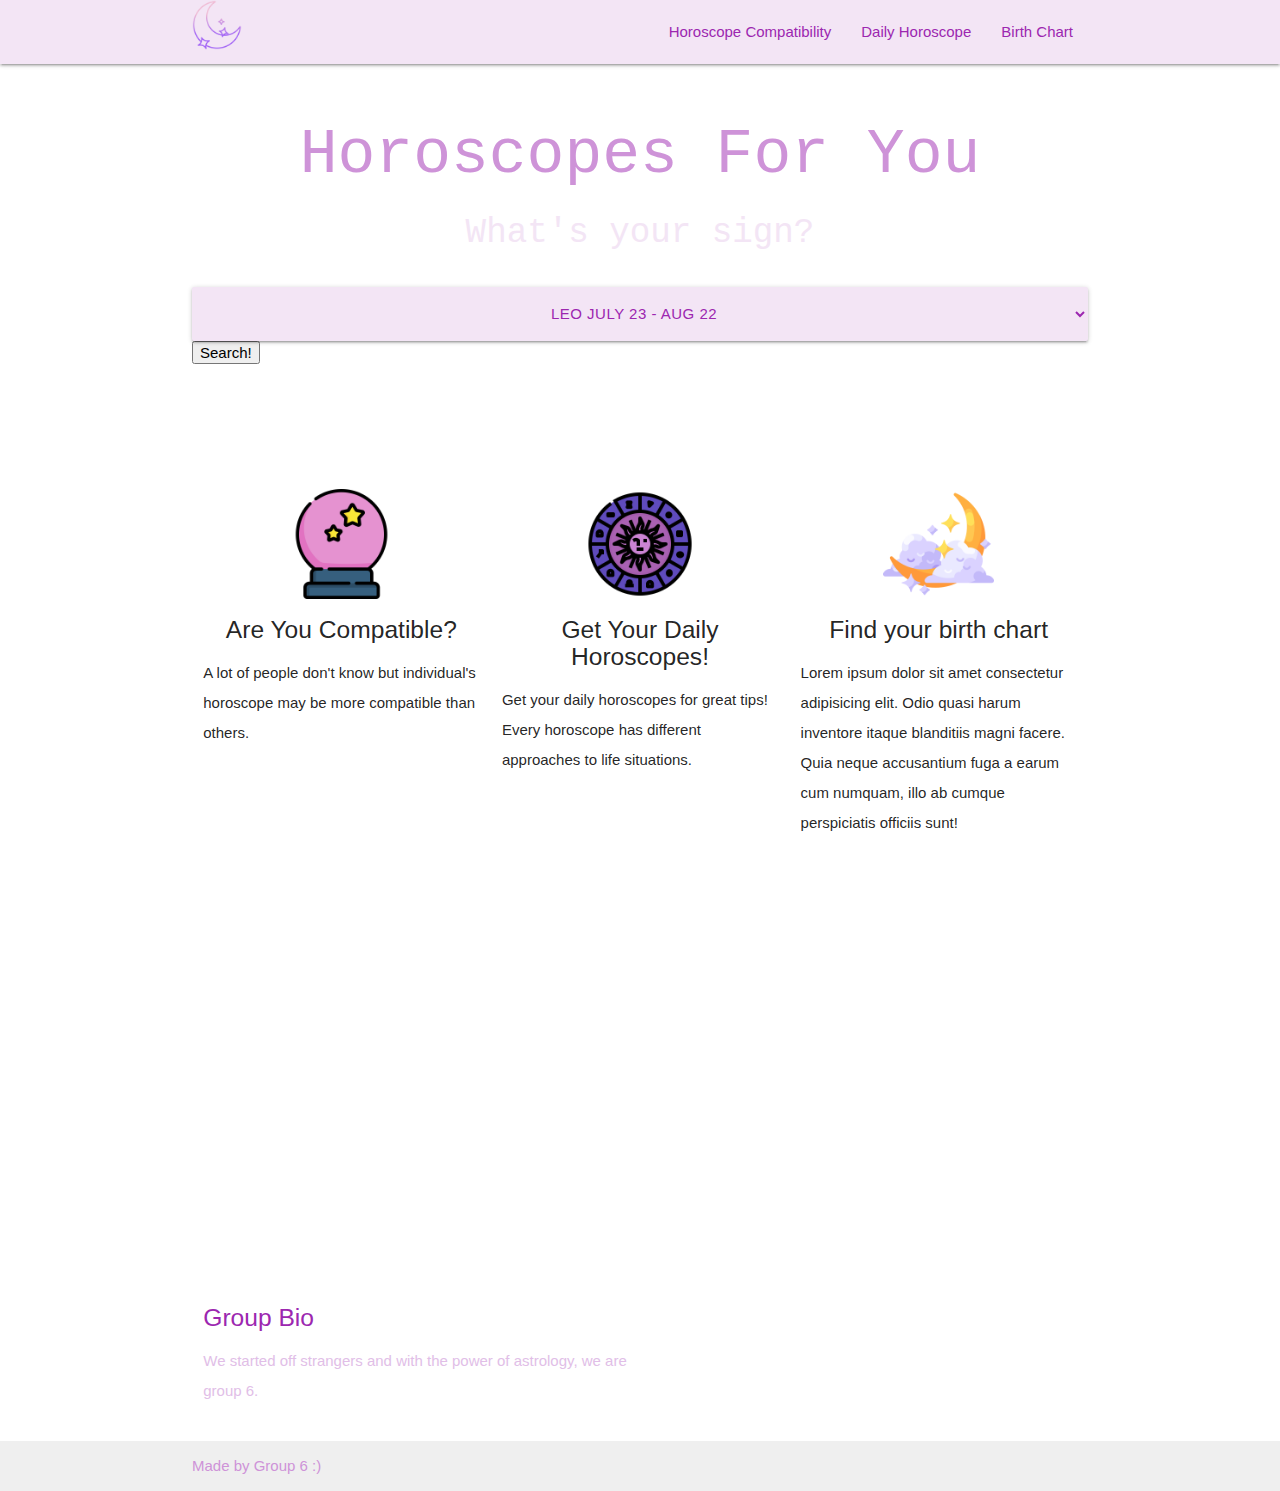
==== commit e0b4fc0e: "both fetches are working" ====
--- a/index.html
+++ b/index.html
@@ -1,14 +1,15 @@
 <!DOCTYPE html>
 <html lang="en">
+
 <head>
-  <meta http-equiv="Content-Type" content="text/html; charset=UTF-8"/>
-  <meta name="viewport" content="width=device-width, initial-scale=1"/>
+  <meta http-equiv="Content-Type" content="text/html; charset=UTF-8" />
+  <meta name="viewport" content="width=device-width, initial-scale=1" />
   <title>Horoscopes For You</title>
 
   <!-- CSS  -->
   <link href="https://fonts.googleapis.com/icon?family=Material+Icons" rel="stylesheet">
-  <link href="css/materialize.css" type="text/css" rel="stylesheet" media="screen,projection"/>
-  <link href="css/style.css" type="text/css" rel="stylesheet" media="screen,projection"/>
+  <link href="css/materialize.css" type="text/css" rel="stylesheet" media="screen,projection" />
+  <link href="css/style.css" type="text/css" rel="stylesheet" media="screen,projection" />
 </head>
 
 <body>
@@ -39,30 +40,34 @@
           <h4 class="header purple-text text-lighten-5">What's your sign?</h4>
         </div>
 
-       <!-- Dropdown Trigger -->
-      <a class='dropdown-trigger btn-large waves-effect waves-light purple lighten-5 purple-text' href='#' data-target='dropdown1'>Find your sign</a>
+        <!--
+        <div class="row center">
+          <a onclick="fetchApi()" id="download-button" class="btn-large waves-effect waves-light teal lighten-1">Get Started</a>
+        </div>
+      -->
 
-       <!-- Dropdown Structure -->
-      <ul id='dropdown1' class='dropdown-content'>
-        <li><a href="index_leo.html">Leo July 23 - Aug 22</a></li>
-        <li><a href="#!">Virgo Aug 23 - Sep 22</a></li>
-        <li><a href="#!">Libra Sep 23 - Oct 22</a></li>
-        <li><a href="#!">Scorpio Oct 23 - Nov 21</a></li>
-        <li><a href="#!">Sagittarius Nov 22 - Dec 21</a></li>
-        <li><a href="#!">Capricorn Dec 22 - Jan 19</a></li>
-        <li><a href="#!">Aquarius Jan 20 - Feb 18</a></li>
-        <li><a href="#!">Pisces Feb 19 - Mar 20</a></li>
-        <li><a href="#!">Aries Mar 21 - Apr 19</a></li>
-        <li><a href="#!">Taurus Apr 20 - May 20</a></li>
-        <li><a href="#!">Gemini May 21 - Jun 20</a></li>
-        <li><a href="#!">Cancer Jun 21 - Jul 22</a></li>
-      </ul>
+        <select name="horoscopes" id="download-button"
+          class="btn-large waves-effect waves-light purple lighten-5 purple-text">
+          <option value="leo">Leo July 23 - Aug 22</option>
+          <option value="virgo">Virgo Aug 23 - Sep 22</option>
+          <option value="libra">Libra Sep 23 - Oct 22</option>
+          <option value="scorpio">Scorpio Oct 23 - Nov 21</option>
+          <option value="sagittarius">Sagittarius Nov 22 - Dec 21</option>
+          <option value="capricorn">Capricorn Dec 22 - Jan 19</option>
+          <option value="aquarius">Aquarius Jan 20 - Feb 18</option>
+          <option value="pisces">Pisces Feb 19 - Mar 20</option>
+          <option value="aries">Aries Mar 21 - Apr 19</option>
+          <option value="taurus">Taurus Apr 20 - May 20</option>
+          <option value="gemini">Gemini May 21 - Jun 20</option>
+          <option value="cancer">Cancer Jun 21 - Jul 22</option>
+        </select>
+        <br><br>
+        <button onclick="myFunction()">Search!</button>
       </div>
     </div>
-
-    <div class="parallax"><img class= "responsive-img" src="images/background1.jpg" alt="Unsplashed background stars"></div>
+    <div class="parallax"><img class="responsive-img" src="images/background1.jpg" alt="Unsplashed background stars">
+    </div>
   </div>
-  
 
 
   <div class="container">
@@ -75,7 +80,8 @@
             <img class="responsive-img" src="images/magic-ball.png" alt="magic ball icon">
             <h5 class="center">Are You Compatible?</h5>
 
-            <p class="light">A lot of people don't know but individual's horoscope may be more compatible than others.</p>
+            <p class="light">A lot of people don't know but individual's horoscope may be more compatible than others.
+            </p>
           </div>
         </div>
 
@@ -84,16 +90,19 @@
             <img class="responsive-img" src="images/astrology.png" alt="astrology icon">
             <h5 class="center">Get Your Daily Horoscopes!</h5>
 
-            <p class="light">Get your daily horoscopes for great tips! Every horoscope has different approaches to life situations.</p>
+            <p class="light">Get your daily horoscopes for great tips! Every horoscope has different approaches to life
+              situations.</p>
           </div>
         </div>
 
         <div class="col s12 m4">
           <div class="icon-block">
             <img class="responsive-img" src="images/moonlight.png" alt="moonlight icon">
-            <h5 class="center">Find Your Birth hart</h5>
+            <h5 class="center">Find your birth chart</h5>
 
-            <p class="light">Lorem ipsum dolor sit amet consectetur adipisicing elit. Odio quasi harum inventore itaque blanditiis magni facere. Quia neque accusantium fuga a earum cum numquam, illo ab cumque perspiciatis officiis sunt!</p>
+            <p class="light">Lorem ipsum dolor sit amet consectetur adipisicing elit. Odio quasi harum inventore itaque
+              blanditiis magni facere. Quia neque accusantium fuga a earum cum numquam, illo ab cumque perspiciatis
+              officiis sunt!</p>
           </div>
         </div>
       </div>
@@ -106,11 +115,14 @@
     <div class="section no-pad-bot">
       <div class="container">
         <div class="row center">
-          <h5 class="header col s12 light">Lorem ipsum dolor sit amet consectetur adipisicing elit. Sint cupiditate nesciunt consequatur esse molestiae quidem quos voluptatibus alias voluptatum, iusto laboriosam commodi placeat, porro quibusdam illo impedit odit excepturi quasi.</h5>
+          <h5 class="header col s12 light">Lorem ipsum dolor sit amet consectetur adipisicing elit. Sint cupiditate
+            nesciunt consequatur esse molestiae quidem quos voluptatibus alias voluptatum, iusto laboriosam commodi
+            placeat, porro quibusdam illo impedit odit excepturi quasi.</h5>
         </div>
       </div>
     </div>
-    <div class="parallax wrapper"><img class= "responsive-img" src="images/background1.jpg" alt="Unsplashed background img 2"></div>
+    <div class="parallax wrapper"><img class="responsive-img" src="images/background1.jpg"
+        alt="Unsplashed background img 2"></div>
   </div>
 
   <footer class="page-footer white">
@@ -118,13 +130,14 @@
       <div class="row">
         <div class="col l6 s12">
           <h5 class="purple-text">Group Bio</h5>
-          <p class="purple-text text-lighten-4">We started off strangers and with the power of astrology, we are group 6.</p>
+          <p class="purple-text text-lighten-4">We started off strangers and with the power of astrology, we are group
+            6.</p>
         </div>
       </div>
     </div>
     <div class="footer-copyright">
       <div class="container">
-       <a class="purple-text text-lighten-3">Made by Group 6 :)</a>
+        <a class="purple-text text-lighten-3">Made by Group 6 :)</a>
       </div>
     </div>
   </footer>
@@ -136,4 +149,5 @@
   <script src="js/init.js"></script>
 
 </body>
-</html>
+
+</html>--- a/css/style.css
+++ b/css/style.css
@@ -6,73 +6,64 @@
  * Made By MaterializeCSS.com
  */
 
-nav ul a,
-nav .brand-logo {
-  color:#9c27b0 ;
-}
+ nav ul a,
+ nav .brand-logo {
+   color:#9c27b0 ;
+ }
+ 
+ .brand-logo img {
+   max-height: 50px;
+ }
+ 
+ p {
+   line-height: 2rem;
+ }
+ 
+ .sidenav-trigger {
+   color: #FFF2FF;
+ }
+ 
+ .horoscope-container {
+   min-height: 380px;
+   line-height: 0;
+   height: auto;
+   color: rgba(255,255,255,.9);
+   font-family: 'Courier New', Courier, monospace;
+ }
+ 
+   .horoscope-container .section {
+     width: 100%;
+   }
+ 
+ .icon-block img {
+   display: block;
+   margin-left: auto;
+   margin-right: auto;
+   margin-top: 30px;
+   width: 40%;
+ }
+ 
+ .parallax.wrapper {
+   transform: scaleX(-1);
+ }
+ 
+ footer.page-footer {
+   margin: 0;
+ }
+ 
+ 
+ @media only screen and (max-width : 992px) {
+   .horoscope-container .section {
+     position: absolute;
+     top: 40%;
+   }
+   #index-banner .section {
+     top: 10%;
+   }
+ }
 
-.brand-logo img {
-  max-height: 50px;
-}
-
-p {
-  line-height: 2rem;
-}
-
-.sidenav-trigger {
-  color: #FFF2FF;
-}
-
-.horoscope-container {
-  min-height: 380px;
-  line-height: 0;
-  height: auto;
-  color: rgba(255,255,255,.9);
-  font-family: 'Courier New', Courier, monospace;
-}
-  .horoscope-container .section {
-    width: 100%;
-  }
-
-  .dropdown-trigger {
-  display: block;
-  margin-left: auto;
-  margin-right: auto;
-  margin-top: 30px;
-  width: 40%;
-
-  }
-
-
-.icon-block img {
-  display: block;
-  margin-left: auto;
-  margin-right: auto;
-  margin-top: 30px;
-  width: 40%;
-}
-
-.parallax.wrapper {
-  transform: scaleX(-1);
-}
-
-footer.page-footer {
-  margin: 0;
-}
-
-
-@media only screen and (max-width : 992px) {
-  .horoscope-container .section {
-    position: absolute;
-    top: 40%;
-  }
-  #index-banner .section {
-    top: 10%;
-  }
-}
-
-@media only screen and (max-width : 600px) {
-  #index-banner .section {
-    top: 0;
-  }
-}
+ @media only screen and (max-width : 600px) {
+   #index-banner .section {
+     top: 0;
+   }
+ }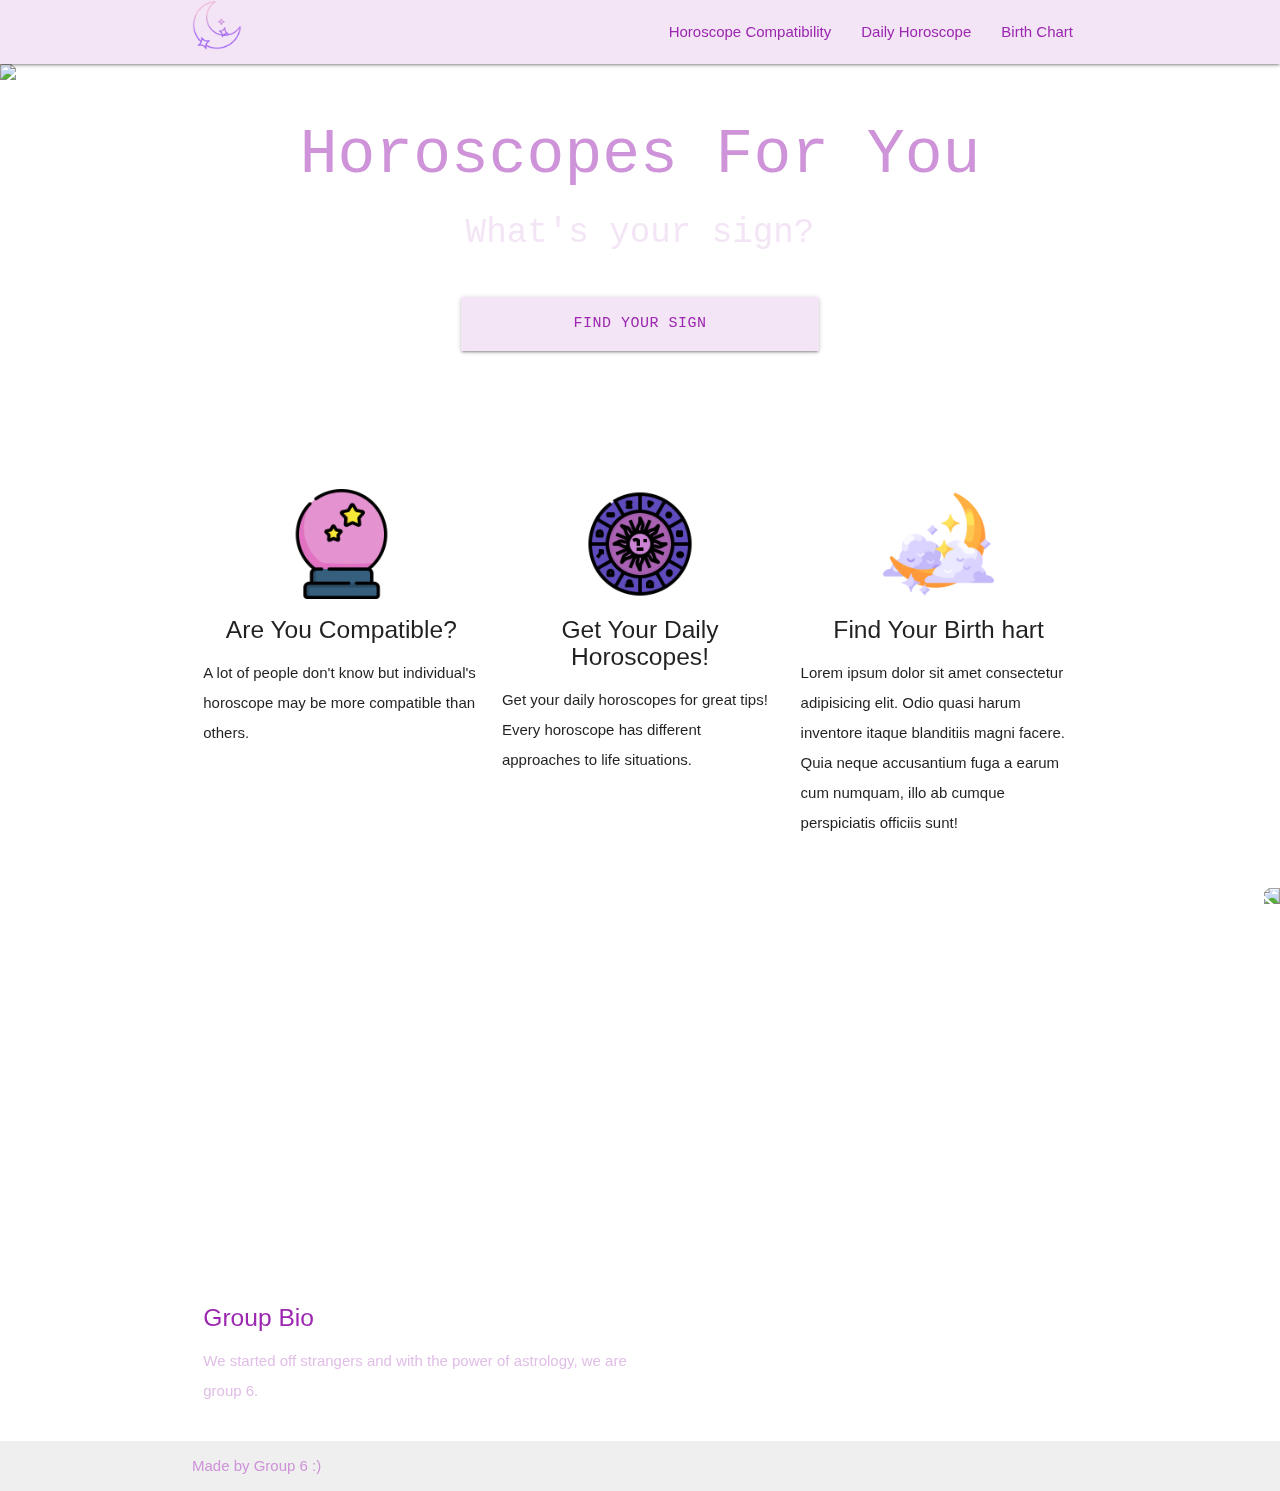
==== commit 1b10cb19: "Merge pull request #5 from mariacowdrey/eddies-work" ====
--- a/index.html
+++ b/index.html
@@ -1,15 +1,14 @@
 <!DOCTYPE html>
 <html lang="en">
-
 <head>
-  <meta http-equiv="Content-Type" content="text/html; charset=UTF-8" />
-  <meta name="viewport" content="width=device-width, initial-scale=1" />
+  <meta http-equiv="Content-Type" content="text/html; charset=UTF-8"/>
+  <meta name="viewport" content="width=device-width, initial-scale=1"/>
   <title>Horoscopes For You</title>
 
   <!-- CSS  -->
   <link href="https://fonts.googleapis.com/icon?family=Material+Icons" rel="stylesheet">
-  <link href="css/materialize.css" type="text/css" rel="stylesheet" media="screen,projection" />
-  <link href="css/style.css" type="text/css" rel="stylesheet" media="screen,projection" />
+  <link href="css/materialize.css" type="text/css" rel="stylesheet" media="screen,projection"/>
+  <link href="css/style.css" type="text/css" rel="stylesheet" media="screen,projection"/>
 </head>
 
 <body>
@@ -40,34 +39,30 @@
           <h4 class="header purple-text text-lighten-5">What's your sign?</h4>
         </div>
 
-        <!--
-        <div class="row center">
-          <a onclick="fetchApi()" id="download-button" class="btn-large waves-effect waves-light teal lighten-1">Get Started</a>
-        </div>
-      -->
+       <!-- Dropdown Trigger -->
+      <a class='dropdown-trigger btn-large waves-effect waves-light purple lighten-5 purple-text' href='#' data-target='dropdown1'>Find your sign</a>
 
-        <select name="horoscopes" id="download-button"
-          class="btn-large waves-effect waves-light purple lighten-5 purple-text">
-          <option value="leo">Leo July 23 - Aug 22</option>
-          <option value="virgo">Virgo Aug 23 - Sep 22</option>
-          <option value="libra">Libra Sep 23 - Oct 22</option>
-          <option value="scorpio">Scorpio Oct 23 - Nov 21</option>
-          <option value="sagittarius">Sagittarius Nov 22 - Dec 21</option>
-          <option value="capricorn">Capricorn Dec 22 - Jan 19</option>
-          <option value="aquarius">Aquarius Jan 20 - Feb 18</option>
-          <option value="pisces">Pisces Feb 19 - Mar 20</option>
-          <option value="aries">Aries Mar 21 - Apr 19</option>
-          <option value="taurus">Taurus Apr 20 - May 20</option>
-          <option value="gemini">Gemini May 21 - Jun 20</option>
-          <option value="cancer">Cancer Jun 21 - Jul 22</option>
-        </select>
-        <br><br>
-        <button onclick="myFunction()">Search!</button>
+       <!-- Dropdown Structure -->
+      <ul id='dropdown1' class='dropdown-content'>
+        <li><a href="index_leo.html">Leo July 23 - Aug 22</a></li>
+        <li><a href="#!">Virgo Aug 23 - Sep 22</a></li>
+        <li><a href="#!">Libra Sep 23 - Oct 22</a></li>
+        <li><a href="#!">Scorpio Oct 23 - Nov 21</a></li>
+        <li><a href="#!">Sagittarius Nov 22 - Dec 21</a></li>
+        <li><a href="#!">Capricorn Dec 22 - Jan 19</a></li>
+        <li><a href="#!">Aquarius Jan 20 - Feb 18</a></li>
+        <li><a href="#!">Pisces Feb 19 - Mar 20</a></li>
+        <li><a href="#!">Aries Mar 21 - Apr 19</a></li>
+        <li><a href="#!">Taurus Apr 20 - May 20</a></li>
+        <li><a href="#!">Gemini May 21 - Jun 20</a></li>
+        <li><a href="#!">Cancer Jun 21 - Jul 22</a></li>
+      </ul>
       </div>
     </div>
-    <div class="parallax"><img class="responsive-img" src="images/background1.jpg" alt="Unsplashed background stars">
-    </div>
+
+    <div class="parallax"><img class= "responsive-img" src="images/background1.jpg" alt="Unsplashed background stars"></div>
   </div>
+  
 
 
   <div class="container">
@@ -80,8 +75,7 @@
             <img class="responsive-img" src="images/magic-ball.png" alt="magic ball icon">
             <h5 class="center">Are You Compatible?</h5>
 
-            <p class="light">A lot of people don't know but individual's horoscope may be more compatible than others.
-            </p>
+            <p class="light">A lot of people don't know but individual's horoscope may be more compatible than others.</p>
           </div>
         </div>
 
@@ -90,19 +84,16 @@
             <img class="responsive-img" src="images/astrology.png" alt="astrology icon">
             <h5 class="center">Get Your Daily Horoscopes!</h5>
 
-            <p class="light">Get your daily horoscopes for great tips! Every horoscope has different approaches to life
-              situations.</p>
+            <p class="light">Get your daily horoscopes for great tips! Every horoscope has different approaches to life situations.</p>
           </div>
         </div>
 
         <div class="col s12 m4">
           <div class="icon-block">
             <img class="responsive-img" src="images/moonlight.png" alt="moonlight icon">
-            <h5 class="center">Find your birth chart</h5>
+            <h5 class="center">Find Your Birth hart</h5>
 
-            <p class="light">Lorem ipsum dolor sit amet consectetur adipisicing elit. Odio quasi harum inventore itaque
-              blanditiis magni facere. Quia neque accusantium fuga a earum cum numquam, illo ab cumque perspiciatis
-              officiis sunt!</p>
+            <p class="light">Lorem ipsum dolor sit amet consectetur adipisicing elit. Odio quasi harum inventore itaque blanditiis magni facere. Quia neque accusantium fuga a earum cum numquam, illo ab cumque perspiciatis officiis sunt!</p>
           </div>
         </div>
       </div>
@@ -115,14 +106,11 @@
     <div class="section no-pad-bot">
       <div class="container">
         <div class="row center">
-          <h5 class="header col s12 light">Lorem ipsum dolor sit amet consectetur adipisicing elit. Sint cupiditate
-            nesciunt consequatur esse molestiae quidem quos voluptatibus alias voluptatum, iusto laboriosam commodi
-            placeat, porro quibusdam illo impedit odit excepturi quasi.</h5>
+          <h5 class="header col s12 light">Lorem ipsum dolor sit amet consectetur adipisicing elit. Sint cupiditate nesciunt consequatur esse molestiae quidem quos voluptatibus alias voluptatum, iusto laboriosam commodi placeat, porro quibusdam illo impedit odit excepturi quasi.</h5>
         </div>
       </div>
     </div>
-    <div class="parallax wrapper"><img class="responsive-img" src="images/background1.jpg"
-        alt="Unsplashed background img 2"></div>
+    <div class="parallax wrapper"><img class= "responsive-img" src="images/background1.jpg" alt="Unsplashed background img 2"></div>
   </div>
 
   <footer class="page-footer white">
@@ -130,14 +118,13 @@
       <div class="row">
         <div class="col l6 s12">
           <h5 class="purple-text">Group Bio</h5>
-          <p class="purple-text text-lighten-4">We started off strangers and with the power of astrology, we are group
-            6.</p>
+          <p class="purple-text text-lighten-4">We started off strangers and with the power of astrology, we are group 6.</p>
         </div>
       </div>
     </div>
     <div class="footer-copyright">
       <div class="container">
-        <a class="purple-text text-lighten-3">Made by Group 6 :)</a>
+       <a class="purple-text text-lighten-3">Made by Group 6 :)</a>
       </div>
     </div>
   </footer>
@@ -149,5 +136,4 @@
   <script src="js/init.js"></script>
 
 </body>
-
-</html>+</html>
--- a/css/style.css
+++ b/css/style.css
@@ -6,64 +6,86 @@
  * Made By MaterializeCSS.com
  */
 
- nav ul a,
- nav .brand-logo {
-   color:#9c27b0 ;
- }
- 
- .brand-logo img {
-   max-height: 50px;
- }
- 
- p {
-   line-height: 2rem;
- }
- 
- .sidenav-trigger {
-   color: #FFF2FF;
- }
- 
- .horoscope-container {
-   min-height: 380px;
-   line-height: 0;
-   height: auto;
-   color: rgba(255,255,255,.9);
-   font-family: 'Courier New', Courier, monospace;
- }
- 
-   .horoscope-container .section {
-     width: 100%;
-   }
- 
- .icon-block img {
-   display: block;
-   margin-left: auto;
-   margin-right: auto;
-   margin-top: 30px;
-   width: 40%;
- }
- 
- .parallax.wrapper {
-   transform: scaleX(-1);
- }
- 
- footer.page-footer {
-   margin: 0;
- }
- 
- 
- @media only screen and (max-width : 992px) {
-   .horoscope-container .section {
-     position: absolute;
-     top: 40%;
-   }
-   #index-banner .section {
-     top: 10%;
-   }
- }
+nav ul a,
+nav .brand-logo {
+  color:#9c27b0 ;
+}
 
- @media only screen and (max-width : 600px) {
-   #index-banner .section {
-     top: 0;
-   }
- }+.brand-logo img {
+  max-height: 50px;
+}
+
+p {
+  line-height: 2rem;
+}
+
+.sidenav-trigger {
+  color: #FFF2FF;
+}
+
+.horoscope-container {
+  min-height: 380px;
+  line-height: 0;
+  height: auto;
+  color: rgba(255,255,255,.9);
+  font-family: 'Courier New', Courier, monospace;
+}
+  .horoscope-container .section {
+    width: 100%;
+  }
+
+  .dropdown-trigger {
+  display: block;
+  margin-left: auto;
+  margin-right: auto;
+  margin-top: 30px;
+  width: 40%;
+
+  }
+
+
+.icon-block img {
+  display: block;
+  margin-left: auto;
+  margin-right: auto;
+  margin-top: 30px;
+  width: 40%;
+}
+
+.parallax.wrapper {
+  transform: scaleX(-1);
+}
+
+footer.page-footer {
+  margin: 0;
+}
+
+.content-container {
+  display: flex;
+  width: 100%;
+  height: 300px;
+  border: 1px solid red;
+  flex-direction: row;
+  justify-content: center;
+}
+
+.horoscope-blocks {
+  max-width: 400px;
+}
+
+
+@media only screen and (max-width : 992px) {
+  .horoscope-container .section {
+    position: absolute;
+    top: 40%;
+  }
+  #index-banner .section {
+    top: 10%;
+  }
+}
+
+@media only screen and (max-width : 600px) {
+  #index-banner .section {
+    top: 0;
+  }
+}
